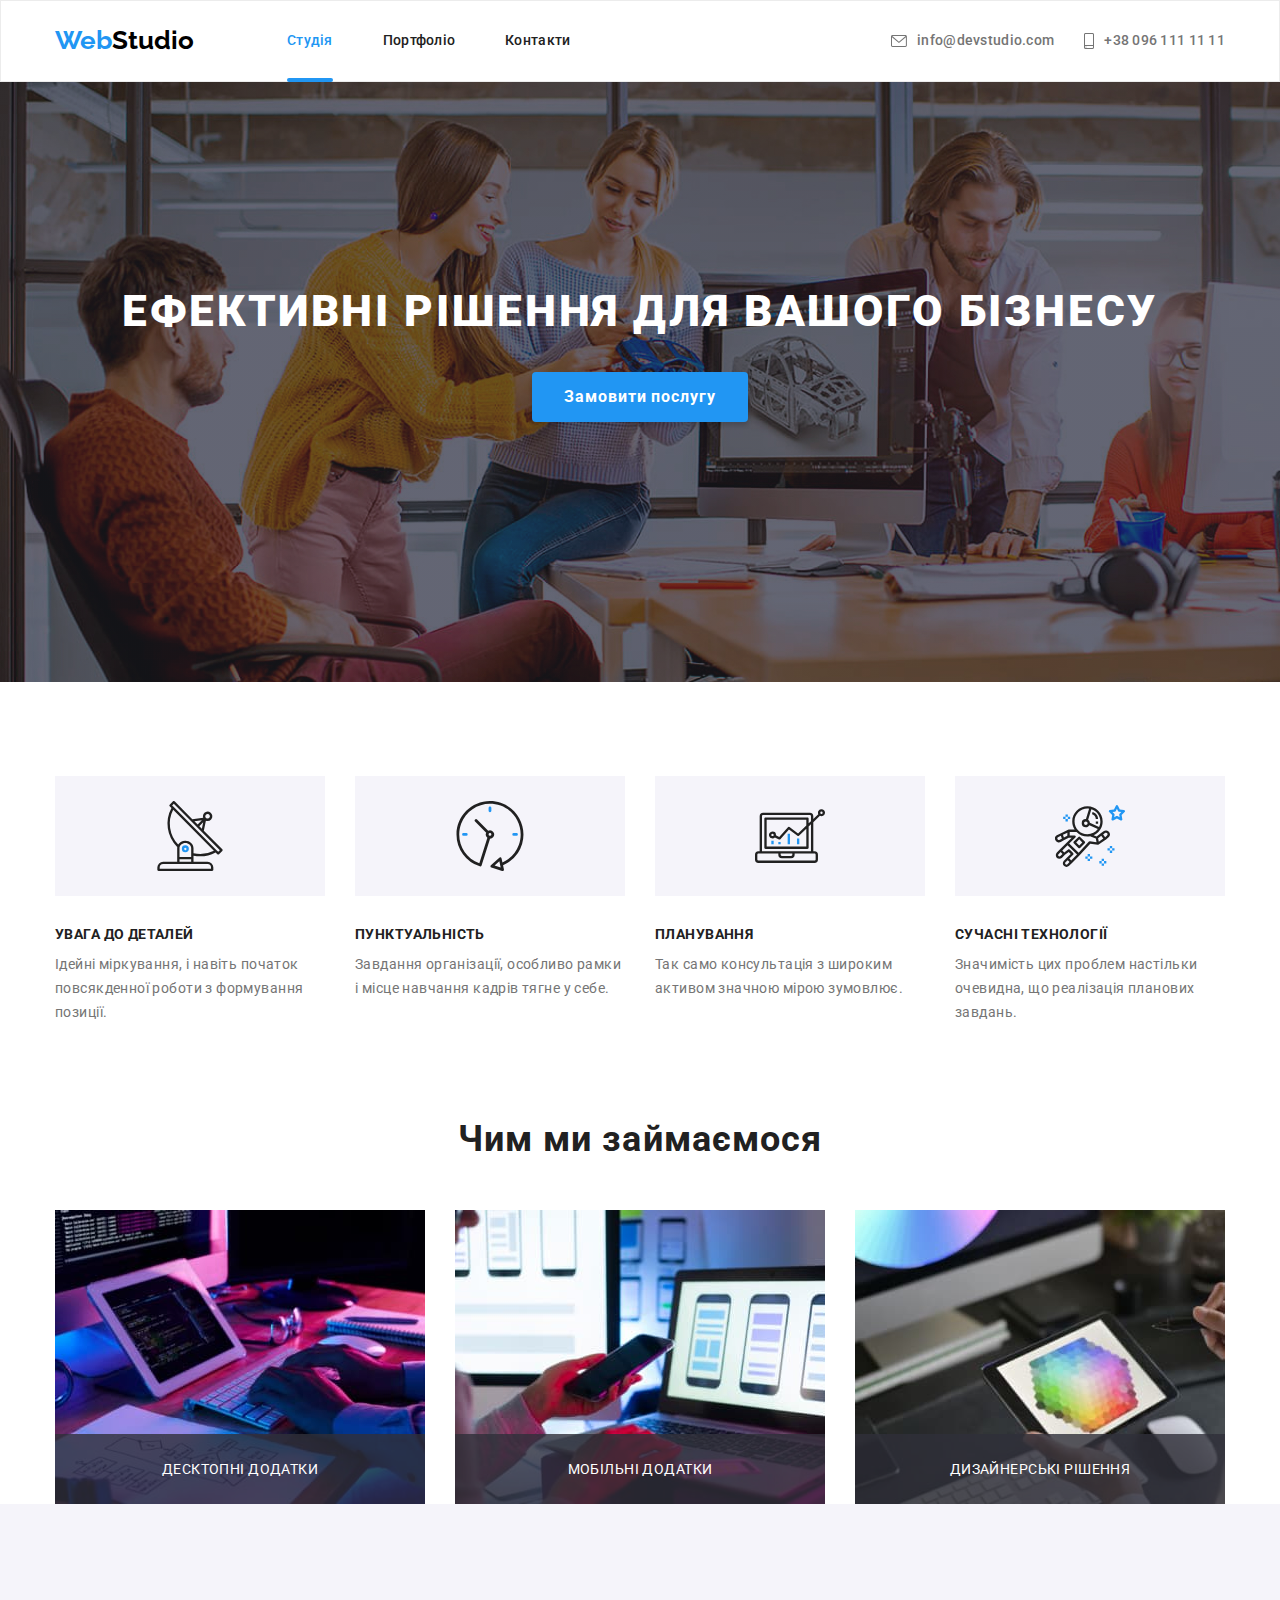
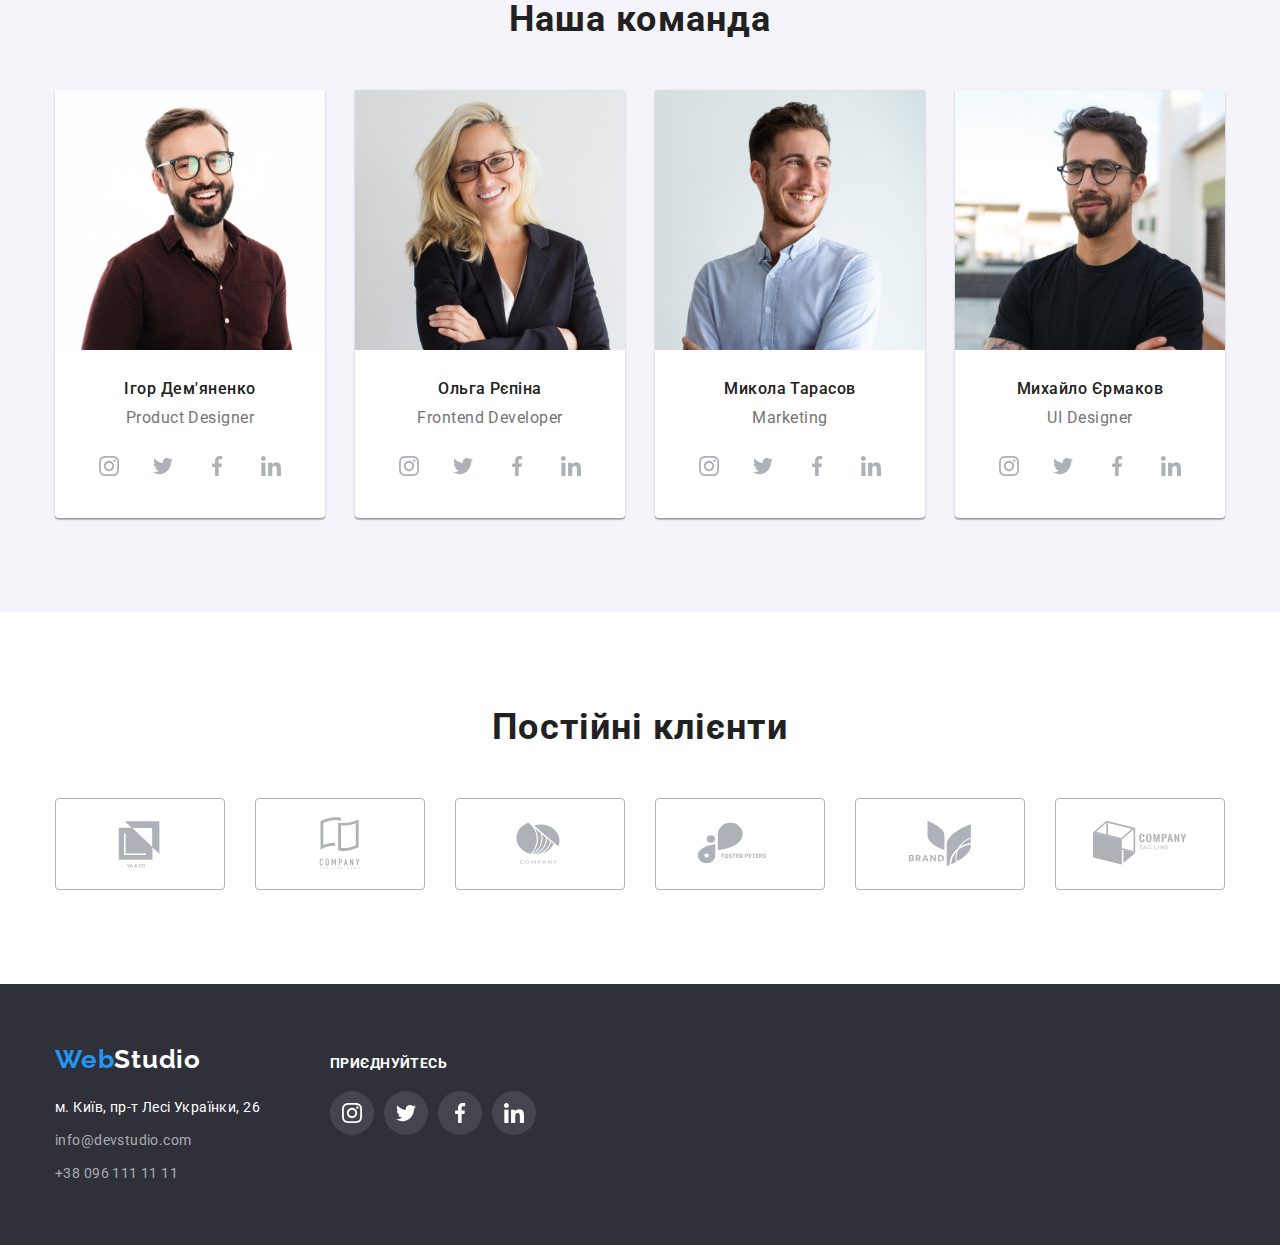
==== index.html @ 4e2f53e7 "Initial commit" ====
<!DOCTYPE html>
<html lang="uk">

<head>
  <meta charset="UTF-8" />
  <meta http-equiv="X-UA-Compatible" content="IE=edge" />
  <meta name="viewport" content="width=device-width, initial-scale=1.0" />
  <meta name="description" content="The best WebStudio" />
  <title class="title">WebStudio</title>
  <!--Font styles-->
  <link rel="preconnect" href="https://fonts.googleapis.com" />
  <link rel="preconnect" href="https://fonts.gstatic.com" crossorigin />
  <link href="https://fonts.googleapis.com/css2?family=Raleway:wght@700&family=Roboto:wght@400;500;700;900&display=swap"
    rel="stylesheet" />
  <!--Modern normalize-->
  <link rel="stylesheet" href="./css/modern-normalize.css" />
  <link
      rel="stylesheet"
      href="https://cdn.jsdelivr.net/npm/modern-normalize@1.1.0/modern-normalize.css"
    />
  <!--Custom styles-->
  <link rel="stylesheet" href="./css/styles.css" />
</head>

<body class="page">
  <header class="page-header">
    <div class="container header-container position">
      <nav class="nav position">
        <!-- nav-link-active  => nav-logo -->
        <a class="logo logo-header link" href="./index.html"><span>Web</span>Studio</a>
        <ul class="list header-list nav-list position">
          <!-- активный линк как в макете -->
          <li class="item nav-item">
            <a class="link header-link nav-link active" href="./index.html">Студія</a>
          </li>
          <li class="item nav-item">
            <a class="link header-link nav-link" href="./portfolio.html">Портфоліо</a>
          </li>
          <li class="item nav-item">
            <a class="link header-link nav-link" href="#">Контакти</a>
          </li>
        </ul>
      </nav>

      <ul class="list header-list auth-list position">
        <li class="item auth-item">

          <a class="link header-link auth-link" href="mailto:info@devstudio.com"><svg class="auth-icon" width="16" height="12">
              <use href="./icons/symbol-defs.svg#icon-envelope"></use>
            </svg>info@devstudio.com</a>
        </li>
        <li class="item">
          <a class="link header-link auth-link" href="tel:+380961111111"><svg class="auth-icon" width="10" height="16">
              <use href="./icons/symbol-defs.svg#icon-smartphone"></use>
            </svg>+38 096 111 11 11</a>
        </li>
      </ul>
    </div>

  </header>

  <!--Main-->
  <main class="page-main">
    <!--Замовлення послуг-->
    <section class="hero-section">
      <div class="container">
        <h1 class="hero-title">Ефективні рішення для вашого бізнесу </br></h1>
        <button class="btn hero-btn" type="button" data-modal-open>Замовити послугу</button>
      </div>
    </section>
    <!--Особливості-->
    <section class="section position section-container">
      <div class="container">
        <h2 class="visually-hidden">Наші особливості</h2>
        <ul class="list feature-list position">
          <li class="item feature-item item-antenna">
            <h3 class="title feature-title">Увага до деталей</h3>
            <p class="feature-text">
              Ідейні міркування, і навіть початок повсякденної роботи з
              формування позиції.
            </p>
          </li>
          <li class="item feature-item item-clock">
            <h3 class="title feature-title">Пунктуальність</h3>
            <p class="feature-text">
              Завдання організації, особливо рамки і місце навчання кадрів тягне
              у себе.
            </p>
          </li>
          <li class="item feature-item item-diagram">
            <h3 class="title feature-title">Планування</h3>
            <p class="feature-text">
              Так само консультація з широким активом значною мірою зумовлює.
            </p>
          </li>
          <li class="item feature-item item-astronaut">
            <h3 class="title feature-title">Сучасні технології</h3>
            <p class="feature-text">
              Значимість цих проблем настільки очевидна, що реалізація планових
              завдань.
            </p>
          </li>
        </ul>
      </div>
    </section>
    <!--Надання послуг-->
    <section class="section work-section">
      <div class="container">
        <h2 class="section-title work-title">Чим ми займаємося</h2>
        <ul class="list work-list position">
          <li class="item work-item">
            <div class="work-thumb">
            <img class="img" src="./imgwork/img-1.jpg" alt="Розробка продукту" width="370" height="294" /><p class="work-text">Десктопні додатки</p></div>
          </li>
          <li class="item work-item">
            <div class="work-thumb">
            <img class="img" src="./imgwork/img-2.jpg" alt="Розробка Інтерфейсу" width="370" height="294" /><p class="work-text">Мобільні додатки</p></div>
          </li>
          <li class="item work-item">
            <div class="work-thumb">
            <img class="img" src="./imgwork/img-3.jpg" alt="Стилизація" width="370" height="294" /><p class="work-text">Дизайнерські рішення</p></div>
          </li>
        </ul>
      </div>
    </section>
    <!--Співробітники-->
    <section class="section team-section section-container">
      <div class="container">
        <h2 class="section-title">Наша команда</h2>
        <ul class="list team-list position">
          <li class="item team-item">
            <img class="img" src="./ourteam/img-1.jpg" alt="Співробітник" width="270" height="260" />
            <div class="team-content">
              <h3 class="team-content-title">Ігор Дем'яненко</h3>
              <p class="team-content-text">Product Designer</p>
              <ul class="list team-content-list position">
                <li class="item team-content-item">
                  <a href=""class="link team-content-link" >
                    <svg class="team-content-icon" width="20" height="20">
                      <use href="./icons/symbol-defs.svg#icon-instagram"></use>
                    </svg>
                  </a>
                </li>
                <li class="item team-content-item">
                  <a href="" class="link team-content-link"><svg class="team-content-icon" width="20" height="20">
                      <use href="./icons/symbol-defs.svg#icon-twitter"></use>
                    </svg></a>
                </li>
                <li class="item team-content-item">
                  <a href="" class="link team-content-link"><svg class="team-content-icon" width="20" height="20">
                      <use href="./icons/symbol-defs.svg#icon-facebook"></use>
                    </svg></a>
                </li>
                <li class="item team-content-item">
                  <a href="" class="link team-content-link"><svg class="team-content-icon" width="20" height="20">
                      <use href="./icons/symbol-defs.svg#icon-linkedin"></use>
                    </svg></a>
                </li>
              </ul>
            </div>
            
          </li>
          <li class="item team-item">
            <img class="img" src="./ourteam/img-2.jpg" alt="Співробітник" width="270" height="260" />
            <div class="team-content">
              <h3 class="team-content-title">Ольга Рєпіна</h3>
              <p class="team-content-text">Frontend Developer</p>
              <ul class="list team-content-list position">
                <li class="item team-content-item">
                  <a href="" class="link team-content-link"><svg class="team-content-icon" width="20" height="20">
                      <use href="./icons/symbol-defs.svg#icon-instagram"></use>
                    </svg></a>
                </li>
                <li class="item team-content-item">
                  <a href="" class="link team-content-link"><svg class="team-content-icon" width="20" height="20">
                      <use href="./icons/symbol-defs.svg#icon-twitter"></use>
                    </svg></a>
                </li>
                <li class="item team-content-item">
                  <a href="" class="link team-content-link"><svg class="team-content-icon" width="20" height="20">
                      <use href="./icons/symbol-defs.svg#icon-facebook"></use>
                    </svg></a>
                </li>
                <li class="item team-content-item">
                  <a href="" class="link team-content-link"><svg class="team-content-icon" width="20" height="20">
                      <use href="./icons/symbol-defs.svg#icon-linkedin"></use>
                    </svg></a>
                </li>
              </ul>
            </div>
          </li>
          <li class="item team-item">
            <img class="img" src="./ourteam/img-3.jpg" alt="Співробітник" width="270" height="260" />
            <div class="team-content">
              <h3 class="team-content-title">Микола Тарасов</h3>
              <p class="team-content-text">Marketing</p>
              <ul class="list team-content-list position">
                <li class="item team-content-item">
                  <a href="" class="link team-content-link"><svg class="team-content-icon" width="20" height="20">
                      <use href="./icons/symbol-defs.svg#icon-instagram"></use>
                    </svg></a>
                </li>
                <li class="item team-content-item">
                  <a href="" class="link team-content-link"><svg class="team-content-icon" width="20" height="20">
                      <use href="./icons/symbol-defs.svg#icon-twitter"></use>
                    </svg></a>
                </li>
                <li class="item team-content-item">
                  <a href="" class="link team-content-link"><svg class="team-content-icon" width="20" height="20">
                      <use href="./icons/symbol-defs.svg#icon-facebook"></use>
                    </svg></a>
                </li>
                <li class="item team-content-item">
                  <a href="" class="link team-content-link"><svg class="team-content-icon" width="20" height="20">
                      <use href="./icons/symbol-defs.svg#icon-linkedin"></use>
                    </svg></a>
                </li>
              </ul>
            </div>
          </li>
          <li class="item team-item">
            <img class="img" src="./ourteam/img-4.jpg" alt="Співробітник" width="270" height="260" />
            <div class="team-content">
              <h3 class="team-content-title">Михайло Єрмаков</h3>
              <p class="team-content-text">UI Designer</p>
              <ul class="list team-content-list position">
                <li class="item team-content-item">
                  <a href="" class="link team-content-link"><svg class="team-content-icon" width="20" height="20">
                      <use href="./icons/symbol-defs.svg#icon-instagram"></use>
                    </svg></a>
                </li>
                <li class="item team-content-item">
                  <a href="" class="link team-content-link"><svg class="team-content-icon" width="20" height="20">
                      <use href="./icons/symbol-defs.svg#icon-twitter"></use>
                    </svg></a>
                </li>
                <li class="item team-content-item">
                  <a href="" class="link team-content-link"><svg class="team-content-icon" width="20" height="20">
                      <use href="./icons/symbol-defs.svg#icon-facebook"></use>
                    </svg></a>
                </li>
                <li class="item team-content-item">
                  <a href="" class="link team-content-link"><svg class="team-content-icon" width="20" height="20">
                      <use href="./icons/symbol-defs.svg#icon-linkedin"></use>
                    </svg></a>
                </li>
              </ul>
            </div>
          </li>
        </ul>
      </div>
    </section>

    <!--Постійні клієнти-->
    <section class="section customers-section section-container">
      <div class="container">
        <h2 class="section-title customers-title">Постійні клієнти</h2>
        <ul class="list customer-list position">
          <li class="item customer-item">
            <a class="link customer-link" href="">
              <svg class="customer-icon" width="106" height="60">
                <use href="./icons/symbol-defs.svg#icon-Logo1"></use>
              </svg></a>
          </li>
          <li class="item customer-item">
            <a class="link customer-link" href=""><svg class="customer-icon" width="106" height="60">
                <use href="./icons/symbol-defs.svg#icon-Logo2"></use>
              </svg></a>
          </li>
          <li class="item customer-item">
            <a class="link customer-link" href=""><svg class="customer-icon" width="106" height="60">
                <use href="./icons/symbol-defs.svg#icon-Logo3"></use>
              </svg></a>
          </li>
          <li class="item customer-item">
            <a class="link customer-link" href=""><svg class="customer-icon" width="106" height="60">
                <use href="./icons/symbol-defs.svg#icon-Logo4"></use>
              </svg></a>
          </li>
          <li class="item customer-item">
            <a class="link customer-link" href=""><svg class="customer-icon" width="106" height="60">
                <use href="./icons/symbol-defs.svg#icon-Logo5"></use>
              </svg></a>
          </li>
          <li class="item customer-item">
            <a class="link customer-link" href=""><svg class="customer-icon" width="106" height="60">
                <use href="./icons/symbol-defs.svg#icon-Logo6"></use>
              </svg></a>
          </li>
        </ul>
      </div>
    </section>
  </main>

    <!--Контактні данні-->

    <footer class="footer">
      <div class="container footer-container position">
        <div class="address-container">
          <a class="link logo-footer" href="./index.html"><span>Web</span>Studio</a>

          <address class="address">
            <ul class="list address-list">
              <li class="item address-item">
                <a class="link address-link geolocation-link" href="https://goo.gl/maps/GNWSCM9yFP9jynwZ7" target="_blank"
                  rel="noopener noreferrel">м. Київ, пр-т Лесі Українки, 26</a>
              </li>
              <li class="item address-item">
                <a class="link address-link" href="mailto:info@devstudio.com">info@devstudio.com</a>
              </li>
              <li class="item address-item">
                <a class="link address-link" href="tel:+380961111111">+38 096 111 11 11</a>
              </li>
            </ul>
          </address>
        </div>
        <div class="join-container">
          <h2 class="join-title" >приєднуйтесь</h2>
          <ul class="list footer-join-list position">
            <li class="item footer-join-item">
              <a class="link footer-join-link" href=""><svg class="footer-icon" width="20" height="20">
                  <use href="./icons/symbol-defs.svg#icon-instagram"></use>
                </svg></a>
            </li>
            <li class="item footer-join-item">
              <a class="link footer-join-link" href=""><svg class="footer-icon" width="20" height="20">
                  <use href="./icons/symbol-defs.svg#icon-twitter"></use>
                </svg></a>
            </li>
            <li class="item footer-join-item">
              <a class="link footer-join-link" href=""><svg class="footer-icon" width="20" height="20">
                  <use href="./icons/symbol-defs.svg#icon-facebook"></use>
                </svg></a>
            </li>
            <li class="item footer-join-item">
              <a class="link footer-join-link" href=""><svg class="footer-icon" width="20" height="20">
                  <use href="./icons/symbol-defs.svg#icon-linkedin"></use>
                </svg></a>
            </li>
          </ul>
        </div>

      </div>
      </footer>
  
      <div class="backdrop is-hidden" data-modal>
        <div class="modal">
          <button class="btn modal-btn" type="button" data-modal-close>
            <svg class="modal-btn-icon" width="11" height="11">
              <use href="./icons/symbol-defs.svg#Vector"></use>
            </svg>
          </button>
        </div>
      </div>
  
      <script src="./js/modal.js"></script>

</body>

</html>
---- css/styles.css ----
*,
*::before,
*::after {
  box-sizing: border-box;
}

/**
  |============================
  | bacground
  |============================
*/

:root {
  --primary-bgc: #ffffff;
  --hero-bgc: #c4c4c4;
  --secondary-bgc: #f5f4fa;
  --footer-bgc: #2f303a;
  --portfolio-bgc-thumb: rgba(33, 150, 243, 0.9);
  --bgc-work-card: rgba(47, 48, 58, 0.8);

  /**
    |============================
    | text-cl
    |============================
  */
  --primary-text-cl: #212121;
  --secondary-text-cl: #757575;

  /**
    |============================
    | accent-cl
    |============================
  */
  --accent-text-cl: #ffffff;
  --accent-text-cl-60: rgba(255, 255, 255, 0.6);
  --accent-black: #000000;
  --accent-blue: #2196f3;

  --icon-social: #afb1b8;
  --icon-customer: #afb1b8;
  --icon-bgc: rgba(255, 255, 255, 0.1);

  --bgc-btn: #188ce8;

  /**
    |============================
    | Animation
    |============================
  */
  --animation-time: 250ms;
  --animation-cubic: cubic-bezier(0.4, 0, 0.2, 1);
}

/**
  |============================
  | Загальні
  |============================
*/

body {
  font-family: Roboto, sans-serif;
  color: var(--primary-text-cl);
  background-color: var(--primary-bgc);
}

h1,
h2,
h3,
h4,
h5,
h6,
ul,
a,
p {
  padding: 0;
  margin: 0;
}

.link {
  text-decoration: none;
}

.list {
  list-style: none;
}

.img {
  display: block;
  width: 100%;
  height: auto;
}

.btn {
  cursor: pointer;
  border: none;
  margin: 0;
}

.section-title {
  font-size: 36px;
  line-height: 42px;
  text-align: center;
  letter-spacing: 0.03em;

  margin-bottom: 50px;
}

/**
  |============================
  | Container
  |============================
*/
.container {
  width: 1200px;
  padding-left: 15px;
  padding-right: 15px;
  margin-right: auto;
  margin-left: auto;
}

.position {
  display: flex;
}

.section-container {
  padding: 94px 0;
}

/**
  |============================
  | visually-hidden
  |============================
*/
.visually-hidden {
  position: absolute;
  white-space: nowrap;
  width: 1px;
  height: 1px;
  overflow: hidden;
  border: 0;
  clip: rect(0 0 0 0);
  clip-path: inset(50%);
  margin: -1px;
}

/**
  |============================
  | header
  |============================
*/
.page-header {
  border: 1px solid #ECECEC;
}

.logo {
  color: var(--accent-black);
  font-family: 'Raleway', sans-serif;
  font-weight: 700;
  font-size: 26px;
  line-height: 1.19;
  letter-spacing: 0, 03;

  padding: 24px 0;
  margin-right: 93px;
}

.logo span {
  color: var(--accent-blue);
}

.nav-list {
  gap: 50px;
}

.auth-list {
  margin-left: auto;
  gap: 30px;
}

.header-link.active{
  color: var(--accent-blue);
}

.header-link {
  position: relative;

  transition: color var(--animation-time) var(--animation-cubic);

  display: flex;
  align-items: center;
  padding: 32px 0;

  color: var(--primary-text-cl);
  font-weight: 500;
  font-size: 14px;
  line-height: 1.14;
  letter-spacing: 0.02em;
}

.header-link.active::after {
  content: '';

  position: absolute;
  bottom: -1px;
  left: 0;

  width: 100%;
  height: 4px;
  border-radius: 2px;

  background-color: var(--accent-blue);
}

.auth-link {
  color: var(--secondary-text-cl);
}

.auth-icon {
  margin-right: 10px;
  fill: currentColor;
}

.header-link:hover,
.header-link:focus {
  color: var(--accent-blue);
}

/**
  |============================
  | main, hero
  |============================
*/
.hero-section {
  background-color: var(--hero-bgc);
  background-image: linear-gradient(to right, rgba(47, 48, 58, 0.4), rgba(47, 48, 58, 0.4)),
    url(../BCG/team.jpg);

  text-align: center;
  max-width: 1600px;
  height: 600px;
  padding: 200px 0;
  margin-right: auto;
  margin-left: auto;
}

.hero-title {
  color: var(--accent-text-cl);
  font-weight: 900;
  font-size: 44px;
  line-height: 1.36;
  letter-spacing: 0.06em;
  text-transform: uppercase;

  margin-bottom: 30px;
}

.hero-btn {
  transition: background-color var(--animation-time) var(--animation-cubic);

  color: var(--accent-text-cl);
  background-color: var(--accent-blue);
  font-weight: 700;
  font-size: 16px;
  line-height: 30px;
  letter-spacing: 0.06em;

  padding: 10px 32px;
  box-shadow: 0px 4px 4px rgba(0, 0, 0, 0.15);
  border-radius: 4px;
}

.hero-btn:hover,
.hero-btn:focus {
  background-color: var(--bgc-btn);
  /* background-color: red; */
}

/* feature */
.feature-list {
  gap: 30px;
}

.feature-item {
  width: 270px;
}

.feature-item::before {
  display: block;
  height: 120px;
  content: '';
  background-color: var(--secondary-bgc);
  background-repeat: no-repeat;
  background-position: center;
  margin-bottom: 30px;
}

.feature-item:nth-child(1)::before {
  background-image: url(../svg-feature/antenna.svg);
}

.feature-item:nth-child(2)::before {
  background-image: url(../svg-feature/clock.svg);
}

.feature-item:nth-child(3)::before {
  background-image: url(../svg-feature/diagram.svg);
}

.feature-item:nth-child(4)::before {
  background-image: url(../svg-feature/astronaut.svg);
}

.feature-title {
  font-size: 14px;
  line-height: 16px;
  letter-spacing: 0.03em;
  text-transform: uppercase;

  margin-bottom: 10px;
}

.feature-text {
  color: var(--secondary-text-cl);
  font-size: 14px;
  line-height: 24px;
  letter-spacing: 0.03em;
}

/* work */
.work-list {
  gap: 30px;
}

.work-thumb {
  position: relative;
}

.work-text {
  position: absolute;
  bottom: 0;
  left: 0;

  /* display: flex;
  justify-content: center; */
  display: block;
  width: 100%;
  padding: 27px 0;

  background-color: var(--bgc-work-card);
  color: var(--accent-text-cl);
  font-size: 14px;
  line-height: 16px;
  letter-spacing: 0.03em;
  text-align: center;
  text-transform: uppercase;
}

/* team */
.team-section {
  background-color: var(--secondary-bgc);
}

.team-list {
  gap: 30px;
}

.team-item {
  background-color: var(--primary-bgc);

  min-width: 270px;
  box-shadow: 0px 1px 3px rgba(0, 0, 0, 0.12), 0px 1px 1px rgba(0, 0, 0, 0.14),
    0px 2px 1px rgba(0, 0, 0, 0.2);
  border-radius: 0px 0px 4px 4px;
}

.team-content {
  padding: 30px 32px;
  text-align: center;
  font-size: 16px;
  line-height: 1.18;
  letter-spacing: 0.03em;
}

.team-content-title {
  font-weight: 500;
  font-size: inherit;

  margin-bottom: 10px;
}

.team-content-text {
  color: var(--secondary-text-cl);

  margin-bottom: 16px;
}

.team-content-list {
  justify-content: space-between;
}

.team-content-item {
  width: 44px;
  height: 44px;
  border-radius: 50%;
}

.team-content-link {
  transition: color var(--animation-time) var(--animation-cubic),
    background-color var(--animation-time) var(--animation-cubic);

  color: var(--icon-social);
  display: flex;
  justify-content: center;
  align-items: center;
  width: 100%;
  height: 100%;
  border-radius: inherit;
}

.team-content-icon {
  fill: currentColor;
}

.team-content-link:hover,
.team-content-link:focus {
  color: var(--accent-text-cl);
  background-color: var(--accent-blue);
}

/* customer */
.customer-list {
  gap: 30px;
}

.customer-item {
  width: 170px;
  height: 92px;
}

.customer-link {
  transition: color var(--animation-time) var(--animation-cubic),
  border-color: var(--animation-time) var(--animation-cubic);
  

  color: var(--icon-customer);
  display: flex;
  justify-content: center;
  align-items: center;
  height: 100%;
  border: 1px solid var(--icon-customer);
  border-radius: 4px;
}

.customer-icon {
  fill: currentColor;
}

.customer-link:hover,
.customer-link:focus {
  color: var(--accent-blue);
  border-color: var(--accent-blue);
}

/* footer */
.footer {
  background-color: var(--footer-bgc);
  padding: 60px 0;
}

.footer-container {
  align-items: baseline;
  gap: 70px;
}

.logo-footer {
  color: var(--accent-text-cl);
  font-family: 'Raleway', sans-serif;
  font-weight: 700;
  font-size: 26px;
  line-height: 1.19;
  letter-spacing: 0.03em;

  display: inline-block;
  margin-bottom: 20px;
}

.logo-footer span {
  color: var(--accent-blue);
}

/* address */
.address-list {
  display: flex;
  flex-direction: column;
  gap: 9px;
}

.address-link {
  transition: color var(--animation-time) var(--animation-cubic);

  color: var(--accent-text-cl-60);
  font-style: normal;
  font-size: 14px;
  line-height: 24px;
  letter-spacing: 0.03em;
}

.geolocation-link {
  color: var(--accent-text-cl);
}

.address-link:hover,
.address-link:focus {
  color: var(--accent-blue);
}

/* join */
.join-title {
  color: var(--accent-text-cl);
  font-size: 14px;
  line-height: 16px;
  letter-spacing: 0.03em;
  text-transform: uppercase;

  margin-bottom: 20px;
}

.footer-join-list {
  gap: 10px;
}

.footer-join-item {
  width: 44px;
  height: 44px;
  border-radius: 50%;
}

.footer-join-link {
  transition: background-color var(--animation-time) var(--animation-cubic);

  color: var(--accent-text-cl);
  background-color: var(--icon-bgc);

  display: flex;
  justify-content: center;
  align-items: center;
  height: 100%;
  border-radius: inherit;
}

.footer-icon {
  fill: currentColor;
}

.footer-join-link:hover,
.footer-join-link:focus {
  background-color: var(--accent-blue);
}

/* portfolio */
/* btn */
.portfolio-btn-list {
  justify-content: center;
  gap: 8px;
  margin-bottom: 50px;
}

.portfolio-btn {
  transition: color var(--animation-time) var(--animation-cubic), background-color var(--animation-time) var(--animation-cubic);

  padding: 6px 22px;
  border-radius: 4px;

  color: currentColor;
  background-color: var(--secondary-bgc);
  font-weight: 500;
  font-size: 16px;
  line-height: 26px;
  letter-spacing: 0.03em;
}

.portfolio-btn:hover,
.portfolio-btn:focus {
  color: var(--accent-text-cl);
  background-color: var(--accent-blue);
  box-shadow: 0px 1px 3px rgba(0, 0, 0, 0.12), 0px 1px 1px rgba(0, 0, 0, 0.14),
    0px 2px 1px rgba(0, 0, 0, 0.2);
}

/* card */
.portfolio-list {
  flex-wrap: wrap;
  gap: 30px;
}

.portfolio-item {
  width: 370px;
  height: 404px;

  position: relative;
  
}

.portfolio-link {
  transition: box-shadow var(--animation-time) var(--animation-cubic);
  display: block;
  height: 100%;
  border: 1px solid #eeeeee;
}

.portfolio-link:hover,
.portfolio-link:focus {
  box-shadow: 0px 1px 1px rgba(0, 0, 0, 0.12), 0px 4px 4px rgba(0, 0, 0, 0.06),
    1px 4px 6px rgba(0, 0, 0, 0.16);
}

.portfolio-thumb {
  position: relative;
  overflow: hidden;
}

.portfolio-thumb-text {
  position: absolute;
 
  left: 0;

  transition: transform var(--animation-time) var(--animation-cubic);

  display: block;
  width: 100%;
  height: 100%;
  padding: 63px 24px;

  background-color: var(--portfolio-bgc-thumb);
  color: var(--accent-text-cl);
  font-size: 18px;
  line-height: 1.55;
  letter-spacing: 0.03em;
  transform: translateY(0);
}

.portfolio-link:hover .portfolio-thumb-text {
  transform: translateY(-101%);

}

.portfolio-content {
  padding: 20px 24px;
}

.portfolio-content-title {
  color: var(--primary-text-cl);
  font-size: 18px;
  line-height: 36px;
  letter-spacing: 0.06em;

  margin-bottom: 4px;
}

.portfolio-content-text {
  color: var(--secondary-text-cl);
  font-size: 16px;
  line-height: 30px;
  letter-spacing: 0.03em;
}


/* modal */
.backdrop {
  transition: opacity 249ms cubic-bezier(0.4, 0, 0.2, 1), visibility 249ms cubic-bezier(0.4, 0, 0.2, 1);
  position: fixed;
  top: 0;
  left: 0;
  width: 100%;
  height: 100%;

  /* display: flex;
  justify-content: center;
  align-items: center; */

  background-color: rgba(0, 0, 0, 0.06);
}

.backdrop.is-hidden {
  opacity: 0;
  pointer-events: none;
  visibility: hidden;
}

.modal {
  position: absolute;
  top: 50%;
  left: 50%;
  transform: translate(-50%, -50%); 

  min-width: 528px;
  min-height: 581px;

  background-color: var(--primary-bgc);
}

.modal-btn {
  display: flex;
  justify-content: center;
  align-items: center;
  position: absolute;

  width: 30px;
  height: 30px;
  border-radius: 50%;
  border: 1px solid rgba(0, 0, 0, 0.2);
  margin-top: 8px;
  margin-left: calc(100% - 38px);

  background-color: inherit;

}
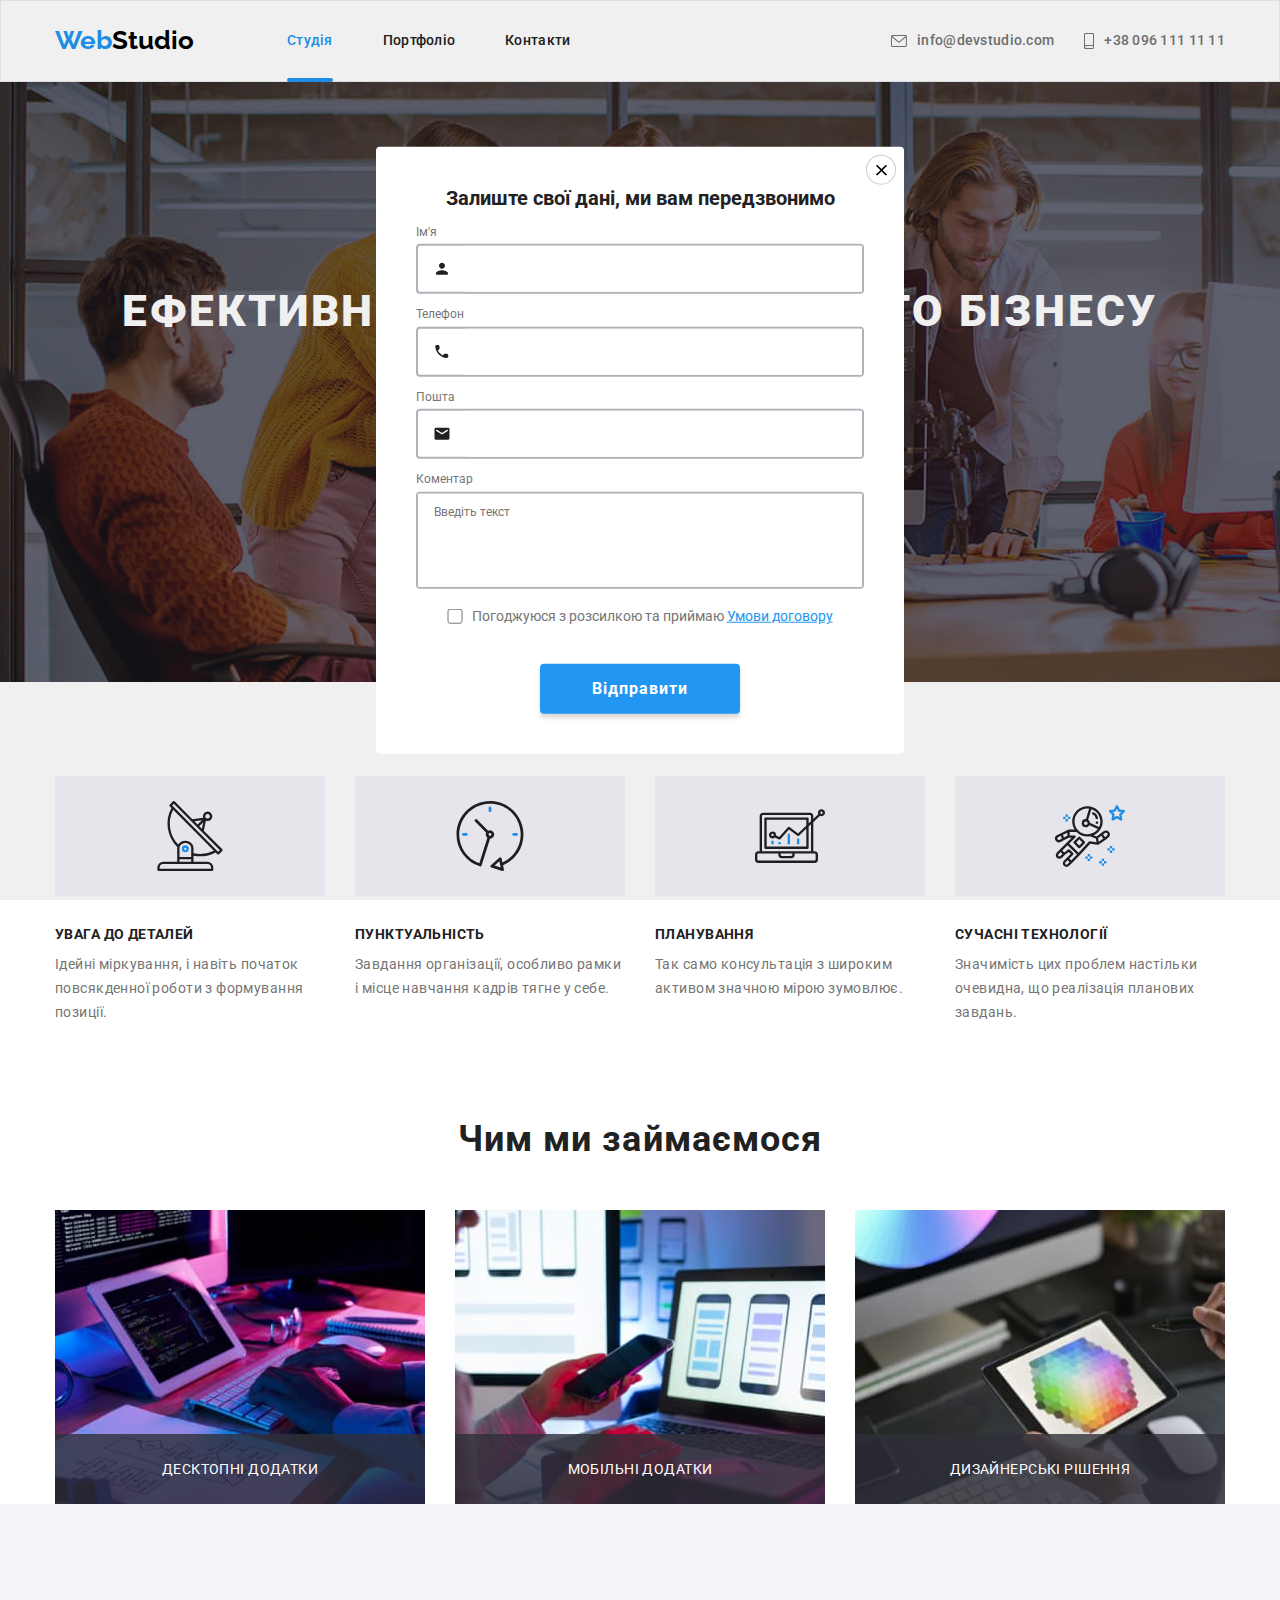
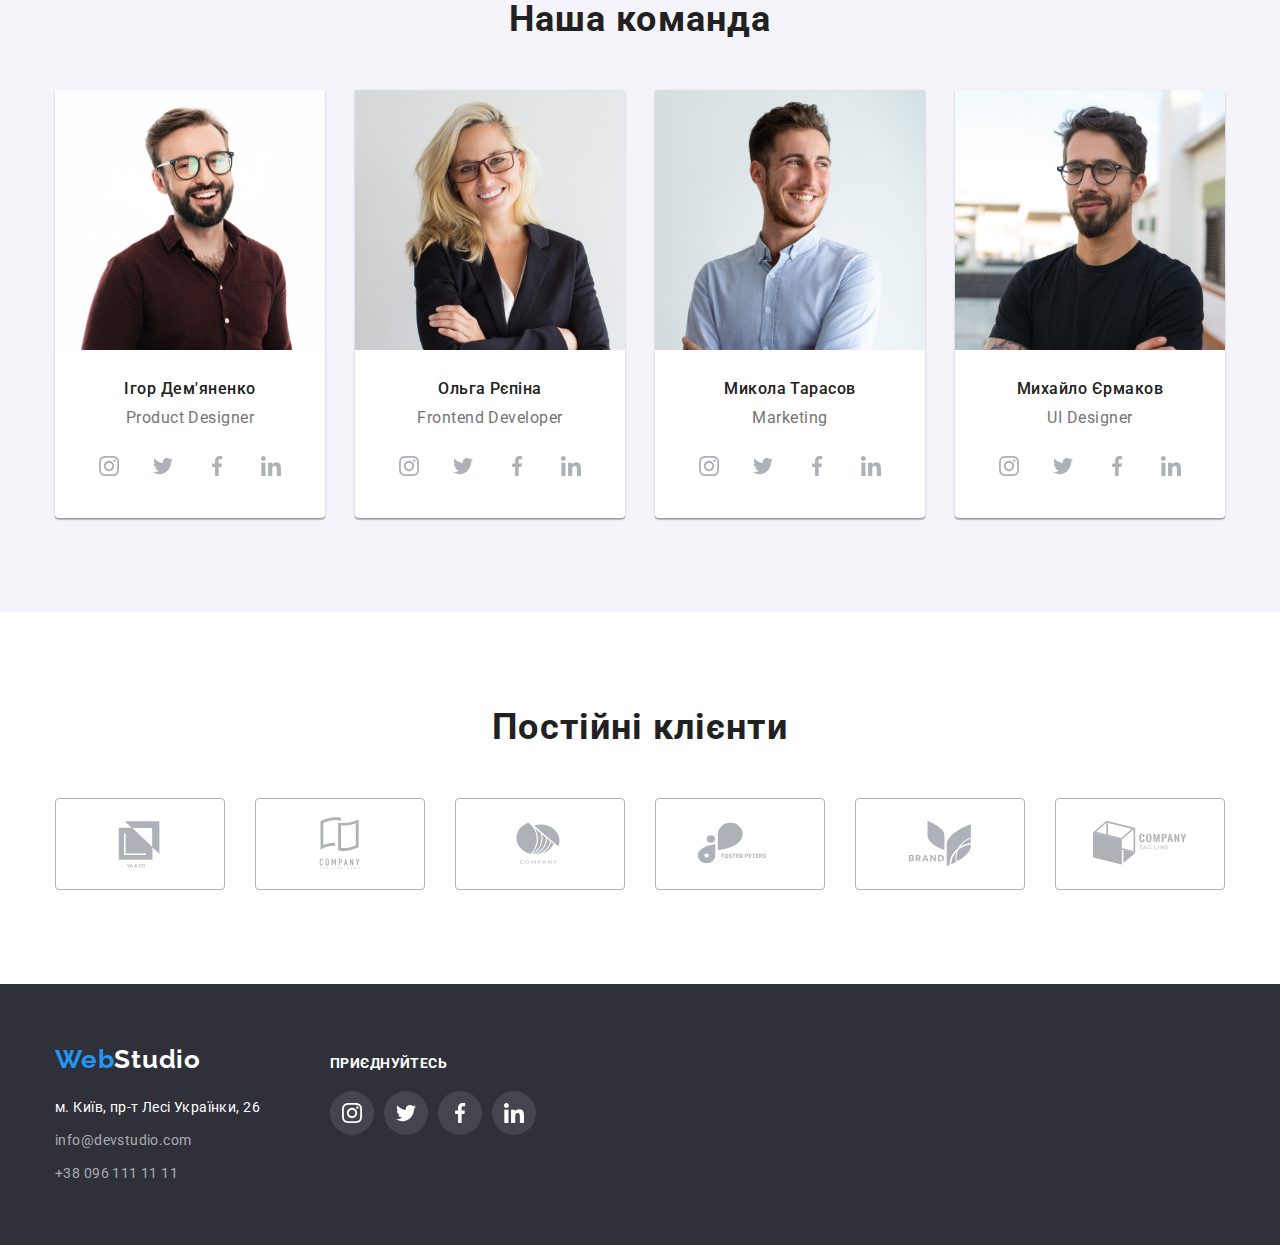
==== commit 3ecccabf: "home-work-06" ====
--- a/index.html
+++ b/index.html
@@ -343,13 +343,72 @@
       </div>
       </footer>
   
-      <div class="backdrop is-hidden" data-modal>
+
+
+
+
+
+
+
+
+      <div class="backdrop " data-modal>
         <div class="modal">
           <button class="btn modal-btn" type="button" data-modal-close>
             <svg class="modal-btn-icon" width="11" height="11">
               <use href="./icons/symbol-defs.svg#Vector"></use>
             </svg>
           </button>
+          <form class="register-form" name="register-form">
+            <strong class="register-form-title">Залиште свої дані, ми вам передзвонимо</strong>
+            <div class="register-form-group reset-inputs" role="group">
+
+              <div class="form-group-item">
+                <label>Ім'я</label>
+                <div class="form-group-item-input">
+                  <svg width="18" height="18">
+                    <use href="./icons/symbol-defs.svg#icon-persone"></use>
+                  </svg>
+                  <input id="name" type="text" name="name">
+                </div>
+              </div>
+              
+              <div class="form-group-item">
+                <label>Телефон</label>
+                <div class="form-group-item-input">
+                  <svg width="18" height="18">
+                    <use href="./icons/symbol-defs.svg#icon-tel"></use>
+                  </svg>
+                  <input id="phone" type="tel" name="phone">
+                </div>
+              </div>
+
+              <div class="form-group-item">
+                <label for="mail">Пошта</label>
+                <div class="form-group-item-input">
+                  <svg width="18" height="18">
+                    <use href="./icons/symbol-defs.svg#icon-mail"></use>
+                  </svg>
+                  <input id="mail" type="email" name="email">
+                </div>
+              </div>
+              
+              <div class="form-group-item">
+                <label>Коментар</label>
+                <div class="form-group-item-input">
+                  <textarea name="comment"  rows="5" placeholder="Введіть текст"></textarea>
+                </div>
+              </div>
+            
+              <label class="form-group-item agree">
+                <input type="checkbox" name="agree">
+                <span>Погоджуюся з розсилкою та приймаю <a href="">Умови договору</a></span>
+              </label>
+
+            </div>
+            
+            <button class="form-submit-btn" type="submit">Відправити</button>
+
+          </form>
         </div>
       </div>
   
--- a/css/styles.css
+++ b/css/styles.css
@@ -438,7 +438,8 @@
 }
 
 .customer-link {
-  transition: color var(--animation-time) var(--animation-cubic),
+  transition: color var(--animation-time) var(--animation-cubic);
+  /*Была запятая*/
   border-color: var(--animation-time) var(--animation-cubic);
   
 
@@ -639,7 +640,8 @@
   transform: translateY(0);
 }
 
-.portfolio-link:hover .portfolio-thumb-text {
+.portfolio-link:hover .portfolio-thumb-text ,
+.portfolio-link:focus .portfolio-thumb-text {
   transform: translateY(-101%);
 
 }
@@ -688,14 +690,14 @@
 }
 
 .modal {
+  border-radius: 4px;
   position: absolute;
   top: 50%;
   left: 50%;
   transform: translate(-50%, -50%); 
-
+  padding: 40px;
   min-width: 528px;
   min-height: 581px;
-
   background-color: var(--primary-bgc);
 }
 
@@ -704,20 +706,122 @@
   justify-content: center;
   align-items: center;
   position: absolute;
-
+  top:8px;
+  right:8px;
   width: 30px;
   height: 30px;
   border-radius: 50%;
   border: 1px solid rgba(0, 0, 0, 0.2);
-  margin-top: 8px;
+  background-color: inherit; 
+  /* margin-top: 8px;
   margin-left: calc(100% - 38px);
-
-  background-color: inherit;
-
-}
-
-
-
-
-
-
+*/
+  
+}
+
+.register-form{
+  text-align: center;
+}
+
+.register-form-group{
+  margin-top:12px;
+}
+
+.register-form-title{
+  font-size: 20px;
+  color: var(--primary-text-cl);
+}
+
+.form-group-item{
+  text-align: left;
+  margin-bottom: 10px;
+}
+
+.form-group-item > label{
+  font-size: 12px;
+  color: var(--secondary-text-cl);
+}
+
+.form-group-item-input{
+  margin-top: 4px;
+  border-radius: 4px;
+  border: 2px solid var(--icon-customer);
+  display: flex;
+}
+
+.form-group-item-input > svg {
+  fill: var(--primary-text-cl);
+ margin: 14px 15px;
+}
+
+.form-group-item-input > input, textarea {
+  flex-grow: 1;
+  font-size: 12px;
+  cursor: pointer;
+}
+
+.form-group-item-input:has(  input:focus,  textarea:focus ) {
+  border-color: var(--accent-blue);
+}
+
+.form-group-item-input:has( input:focus) > svg{
+  fill: var(--accent-blue);
+}
+
+.form-group-item{
+  display: block;
+  align-items: center;
+}
+
+textarea{
+  resize: none;
+  padding: 12px 16px ;
+}
+
+.reset-inputs input, textarea{
+  border:none;
+  outline: none !important;
+}
+
+.agree{
+  display: flex;
+  align-items: center;
+  justify-content: center;
+  margin-top: 20px;
+  text-align: center;
+  font-size: 14px;
+  color:var(--secondary-text-cl);
+  line-height: 1;
+}
+
+.agree a{
+  color: var(--accent-blue);
+}
+
+.form-group-item > input[type="checkbox"]{
+  /* appearance: inherit; */
+  width: 16px;
+  height: 15px;
+  margin-right: 8.3px;
+  outline-color: var(--primary-text-cl);
+}
+
+.form-submit-btn{
+  margin-top: 30px;
+  box-shadow: 0px 4px 4px rgba(0, 0, 0, 0.15);
+  border-radius: 4px;
+  font-size: 16px;
+  font-weight: 700;
+  background-color: var(--accent-blue);
+  color: var(--accent-text-cl);
+  border: none;
+  padding: 10px 52px;
+  letter-spacing: 0.06em;
+  line-height: 30px;
+  cursor: pointer;
+}
+
+.form-submit-btn:hover{
+  background-color: #2196F3;
+}
+
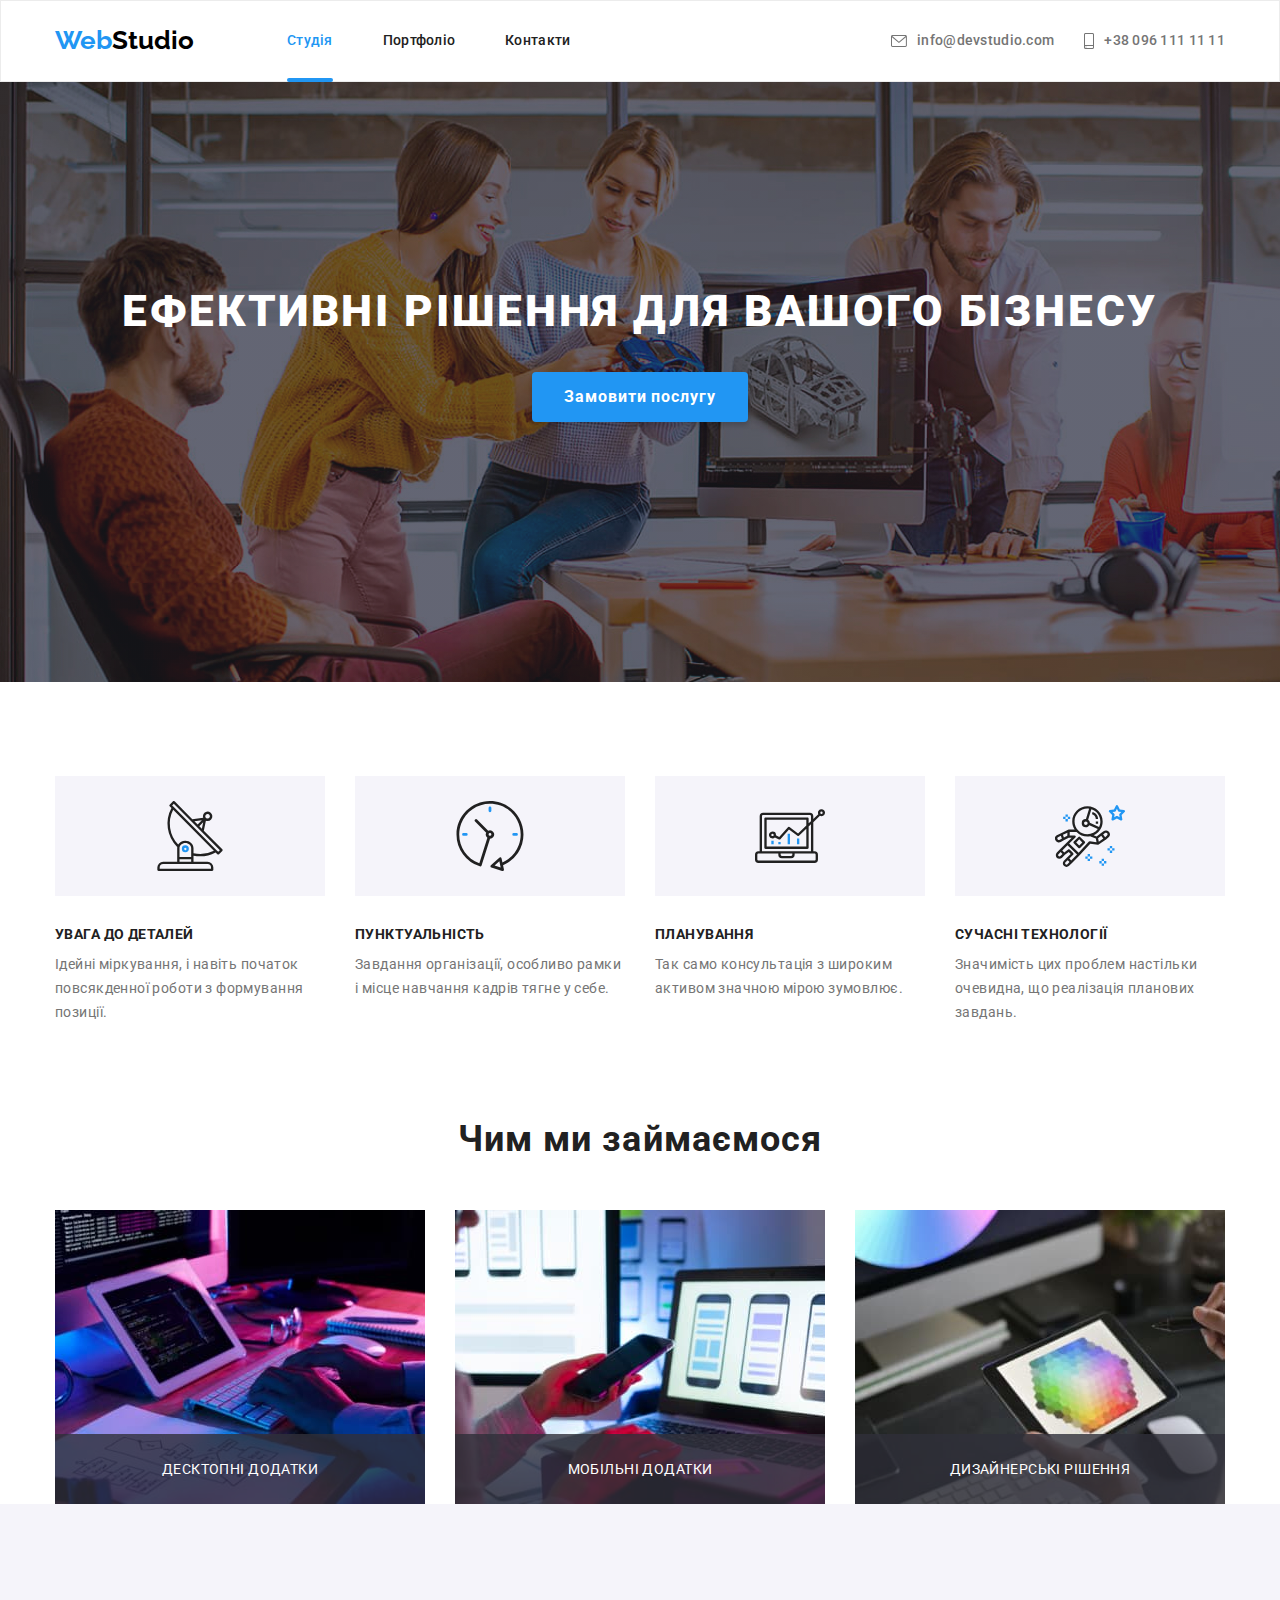
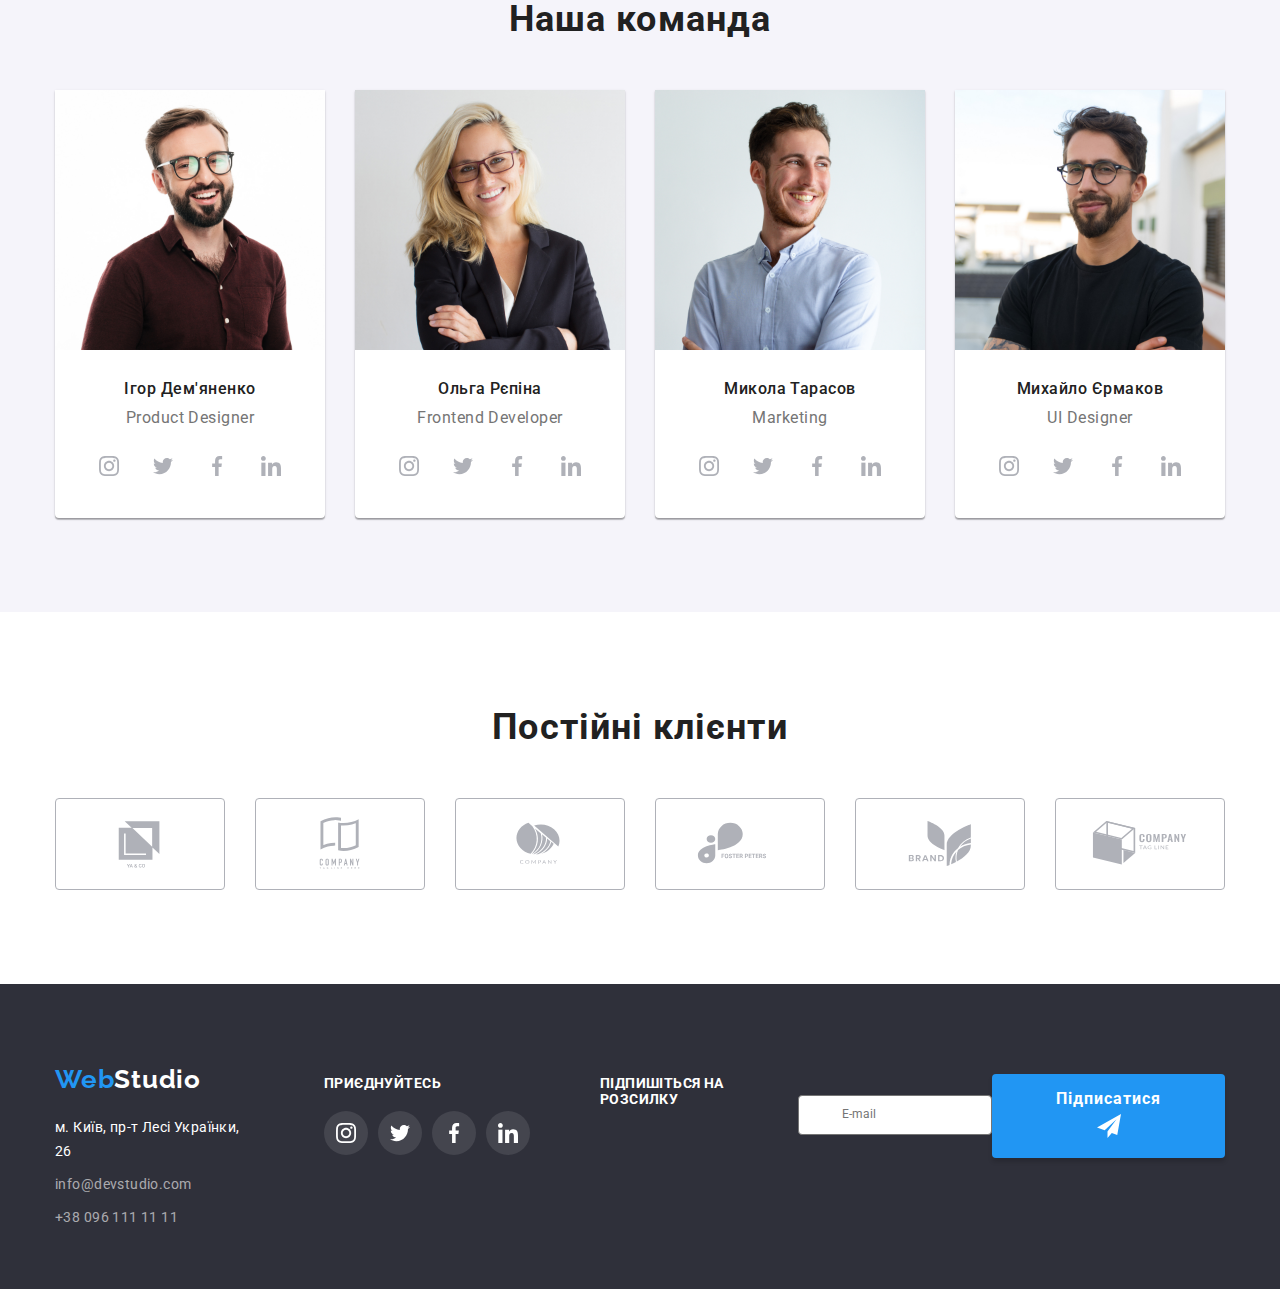
==== commit 854960a3: "home-work-06" ====
--- a/index.html
+++ b/index.html
@@ -340,18 +340,25 @@
           </ul>
         </div>
 
+        <div class="subscribe">
+          <h2 class="join-title">Підпишіться на розсилку
+          </h2>
+          <label class="form-group-item">
+            <input type="email" name="email" placeholder="E-mail">
+          </label>
+          <button class="form-submit-btn" type="submit">Підписатися <svg class="" width="24" height="24">
+            <use href="./icons/symbol-defs.svg#iconsend"></use>
+          </svg></button>
+          
+
+          
+
+
+        </div>
+
       </div>
       </footer>
-  
-
-
-
-
-
-
-
-
-      <div class="backdrop " data-modal>
+      <div class="backdrop is-hidden" data-modal>
         <div class="modal">
           <button class="btn modal-btn" type="button" data-modal-close>
             <svg class="modal-btn-icon" width="11" height="11">
@@ -360,46 +367,37 @@
           </button>
           <form class="register-form" name="register-form">
             <strong class="register-form-title">Залиште свої дані, ми вам передзвонимо</strong>
-            <div class="register-form-group reset-inputs" role="group">
-
-              <div class="form-group-item">
-                <label>Ім'я</label>
-                <div class="form-group-item-input">
-                  <svg width="18" height="18">
-                    <use href="./icons/symbol-defs.svg#icon-persone"></use>
-                  </svg>
-                  <input id="name" type="text" name="name">
-                </div>
-              </div>
+            <div class="register-form-group" role="group">
+              <label class="form-group-item">
+                <input type="text" name="name">
+                <span>Ім'я</span>
+                <svg width="18" height="18">
+                  <use href="./icons/symbol-defs.svg#icon-persone"></use>
+                </svg>
+              </label>
+
+              <label class="form-group-item">
+                <input type="tel" name="phone">
+                <span>Телефон</span>
+                <svg width="18" height="18">
+                  <use href="./icons/symbol-defs.svg#icon-tel"></use>
+                </svg>
+              </label>
+
+              <label class="form-group-item">
+                <input type="email" name="email">
+                <span>Пошта</span>
+                <svg width="18" height="18">
+                  <use href="./icons/symbol-defs.svg#icon-mail"></use>
+                </svg>
+              </label>
               
-              <div class="form-group-item">
-                <label>Телефон</label>
-                <div class="form-group-item-input">
-                  <svg width="18" height="18">
-                    <use href="./icons/symbol-defs.svg#icon-tel"></use>
-                  </svg>
-                  <input id="phone" type="tel" name="phone">
-                </div>
-              </div>
-
-              <div class="form-group-item">
-                <label for="mail">Пошта</label>
-                <div class="form-group-item-input">
-                  <svg width="18" height="18">
-                    <use href="./icons/symbol-defs.svg#icon-mail"></use>
-                  </svg>
-                  <input id="mail" type="email" name="email">
-                </div>
-              </div>
-              
-              <div class="form-group-item">
-                <label>Коментар</label>
-                <div class="form-group-item-input">
-                  <textarea name="comment"  rows="5" placeholder="Введіть текст"></textarea>
-                </div>
-              </div>
-            
-              <label class="form-group-item agree">
+              <label class="form-group-item">
+                <textarea id="com" name="comment"  rows="5" placeholder="Введіть текст"></textarea>
+                <span>Коментар</span>
+              </label>
+
+              <label class="form-group-item-agree">
                 <input type="checkbox" name="agree">
                 <span>Погоджуюся з розсилкою та приймаю <a href="">Умови договору</a></span>
               </label>
--- a/css/styles.css
+++ b/css/styles.css
@@ -702,9 +702,6 @@
 }
 
 .modal-btn {
-  display: flex;
-  justify-content: center;
-  align-items: center;
   position: absolute;
   top:8px;
   right:8px;
@@ -713,10 +710,18 @@
   border-radius: 50%;
   border: 1px solid rgba(0, 0, 0, 0.2);
   background-color: inherit; 
-  /* margin-top: 8px;
-  margin-left: calc(100% - 38px);
-*/
-  
+}
+
+.modal-btn-icon{
+  position: absolute;
+  top: 50%;
+  left: 50%;
+  transform: translate(-50%,-50%);
+}
+
+.modal-btn:hover{
+  cursor: pointer;
+  fill: var(--accent-blue);
 }
 
 .register-form{
@@ -733,57 +738,57 @@
 }
 
 .form-group-item{
-  text-align: left;
-  margin-bottom: 10px;
-}
-
-.form-group-item > label{
+  position: relative;
+  display: block;
+  margin-top: 28px;
+}
+.form-group-item:first-child{
+  margin-top: 30px;
+}
+
+.form-group-item > input,textarea{
+  outline: none;
+  width: 100%;
   font-size: 12px;
+  border: 1px solid var(--secondary-text-cl);
+  border-radius: 4px;
+}
+
+.form-group-item > input{
+  padding: 12px 0 12px calc(15px + 13px + 15px);
+}
+
+.form-group-item > textarea{
+  padding: 12px 16px;
+  resize: none;
+  min-height: 120px;
+}
+
+.form-group-item > span{
+  font-size: 12px;
+  position: absolute;
+  top: 0;
+  left: 0;
+  transform: translateY(calc(-100% - 4px));
   color: var(--secondary-text-cl);
 }
 
-.form-group-item-input{
-  margin-top: 4px;
-  border-radius: 4px;
-  border: 2px solid var(--icon-customer);
-  display: flex;
-}
-
-.form-group-item-input > svg {
-  fill: var(--primary-text-cl);
- margin: 14px 15px;
-}
-
-.form-group-item-input > input, textarea {
-  flex-grow: 1;
-  font-size: 12px;
-  cursor: pointer;
-}
-
-.form-group-item-input:has(  input:focus,  textarea:focus ) {
+.form-group-item > svg{
+  position: absolute;
+  top: 50%;
+  left: 15px;
+  transform: translateY(-50%);
+}
+
+.form-group-item > input:focus, textarea:focus{
   border-color: var(--accent-blue);
-}
-
-.form-group-item-input:has( input:focus) > svg{
+} 
+
+.form-group-item > input:focus ~ svg{
   fill: var(--accent-blue);
-}
-
-.form-group-item{
-  display: block;
-  align-items: center;
-}
-
-textarea{
-  resize: none;
-  padding: 12px 16px ;
-}
-
-.reset-inputs input, textarea{
-  border:none;
-  outline: none !important;
-}
-
-.agree{
+} 
+
+.form-group-item-agree{
   display: flex;
   align-items: center;
   justify-content: center;
@@ -794,11 +799,11 @@
   line-height: 1;
 }
 
-.agree a{
+.form-group-item-agree a{
   color: var(--accent-blue);
 }
 
-.form-group-item > input[type="checkbox"]{
+.form-group-item-agree > input[type="checkbox"]{
   /* appearance: inherit; */
   width: 16px;
   height: 15px;
@@ -822,6 +827,11 @@
 }
 
 .form-submit-btn:hover{
-  background-color: #2196F3;
-}
-
+  background-color: #188CE8;
+}
+
+.subscribe{
+  display: flex;
+  justify-content: center;
+  align-items: center;
+}
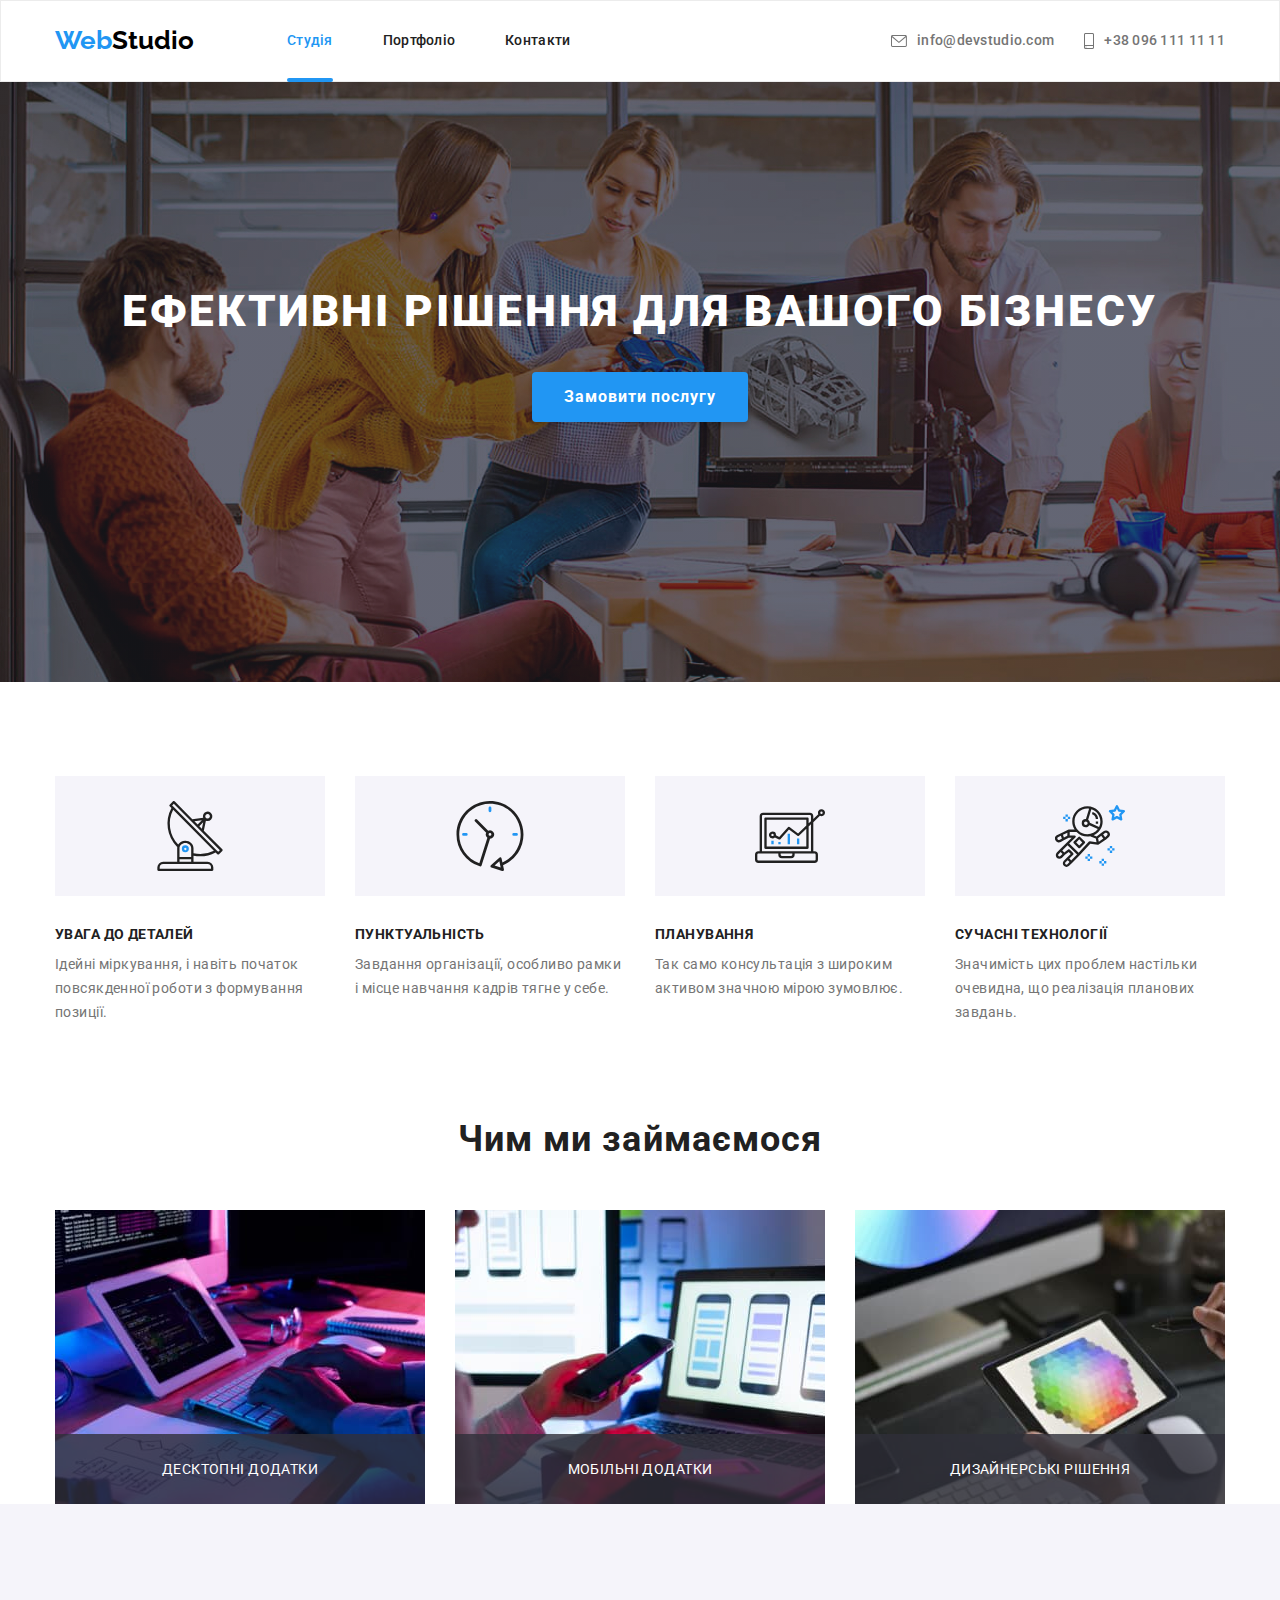
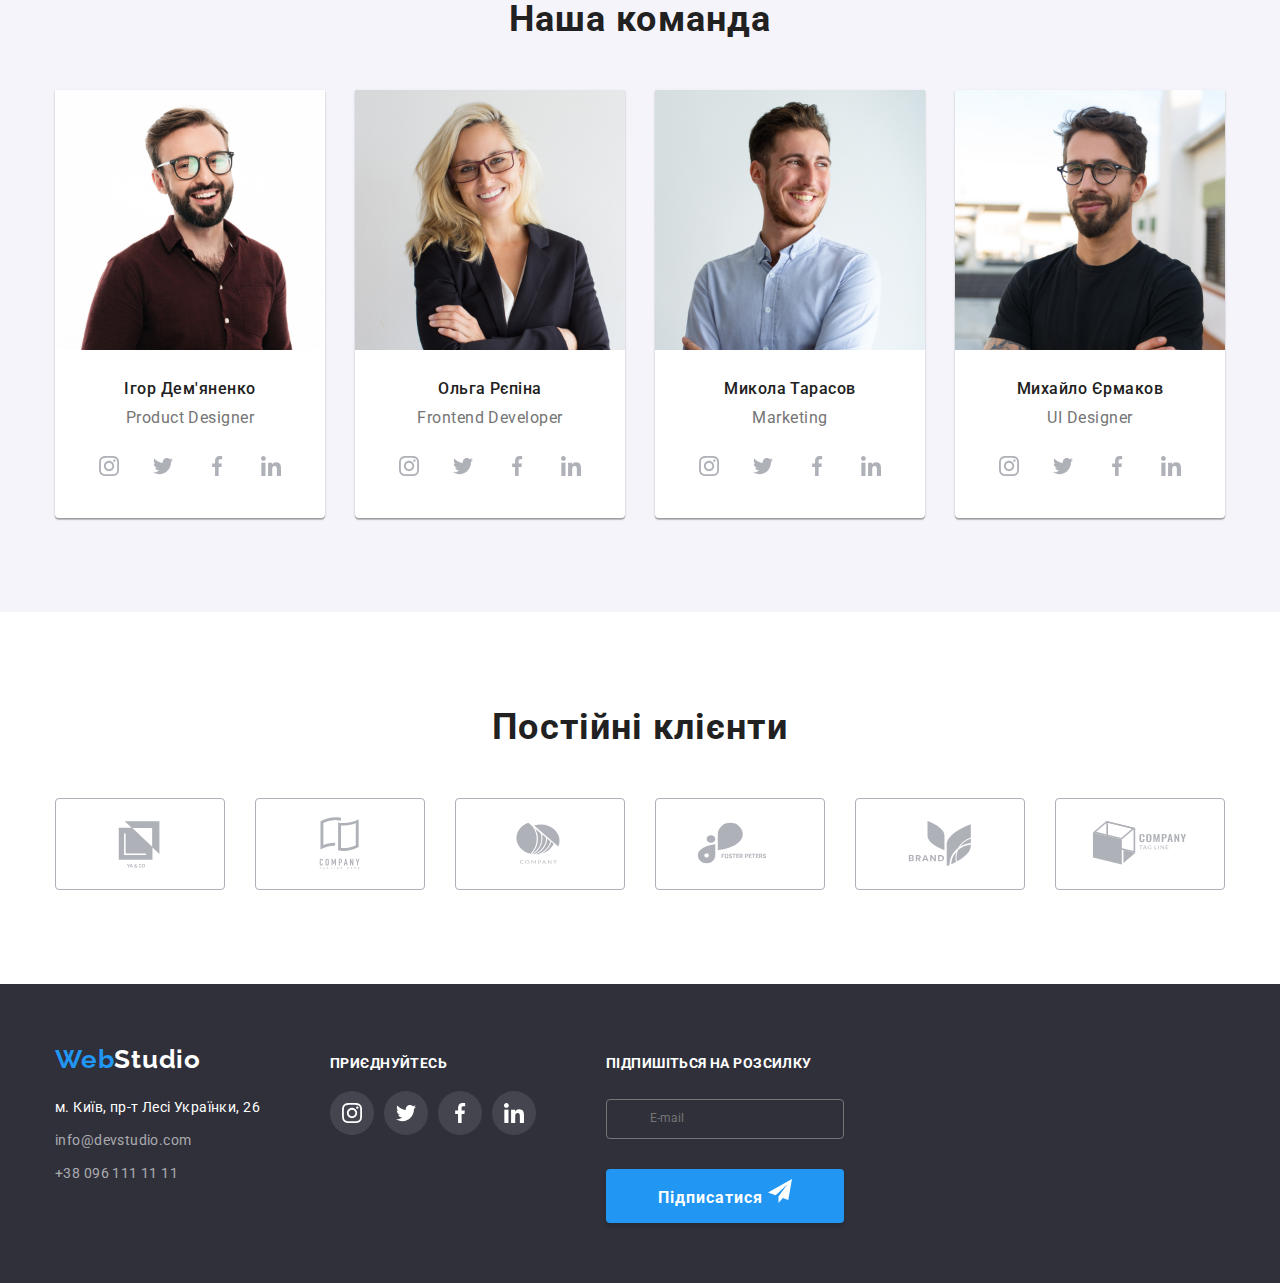
==== commit 15411fba: "home-work-06" ====
--- a/index.html
+++ b/index.html
@@ -344,16 +344,12 @@
           <h2 class="join-title">Підпишіться на розсилку
           </h2>
           <label class="form-group-item">
-            <input type="email" name="email" placeholder="E-mail">
+            <input class="subscribe-bcg-input" type="email" name="email" placeholder="E-mail">
           </label>
-          <button class="form-submit-btn" type="submit">Підписатися <svg class="" width="24" height="24">
+          <button class="subscribe-btn" type="submit">Підписатися <svg class="" width="24" height="24">
             <use href="./icons/symbol-defs.svg#iconsend"></use>
           </svg></button>
           
-
-          
-
-
         </div>
 
       </div>
--- a/css/styles.css
+++ b/css/styles.css
@@ -831,7 +831,39 @@
 }
 
 .subscribe{
-  display: flex;
-  justify-content: center;
-  align-items: center;
-}
+  /* display: flex; */
+  
+  
+}
+
+.subscribe-btn{
+  margin-top: 30px;
+  box-shadow: 0px 4px 4px rgba(0, 0, 0, 0.15);
+  border-radius: 4px;
+  font-size: 16px;
+  font-weight: 700;
+  background-color: var(--accent-blue);
+  color: var(--accent-text-cl);
+  border: none;
+  padding: 10px 52px;
+  letter-spacing: 0.06em;
+  line-height: 30px;
+  cursor: pointer;
+}
+
+.subscribe-btn:hover{
+  background-color: #188CE8;
+}
+
+.subscribe-bcg-input{
+  background-color: var(--footer-bgc);
+}
+
+.subscribe-item{
+  
+ 
+}
+
+
+
+
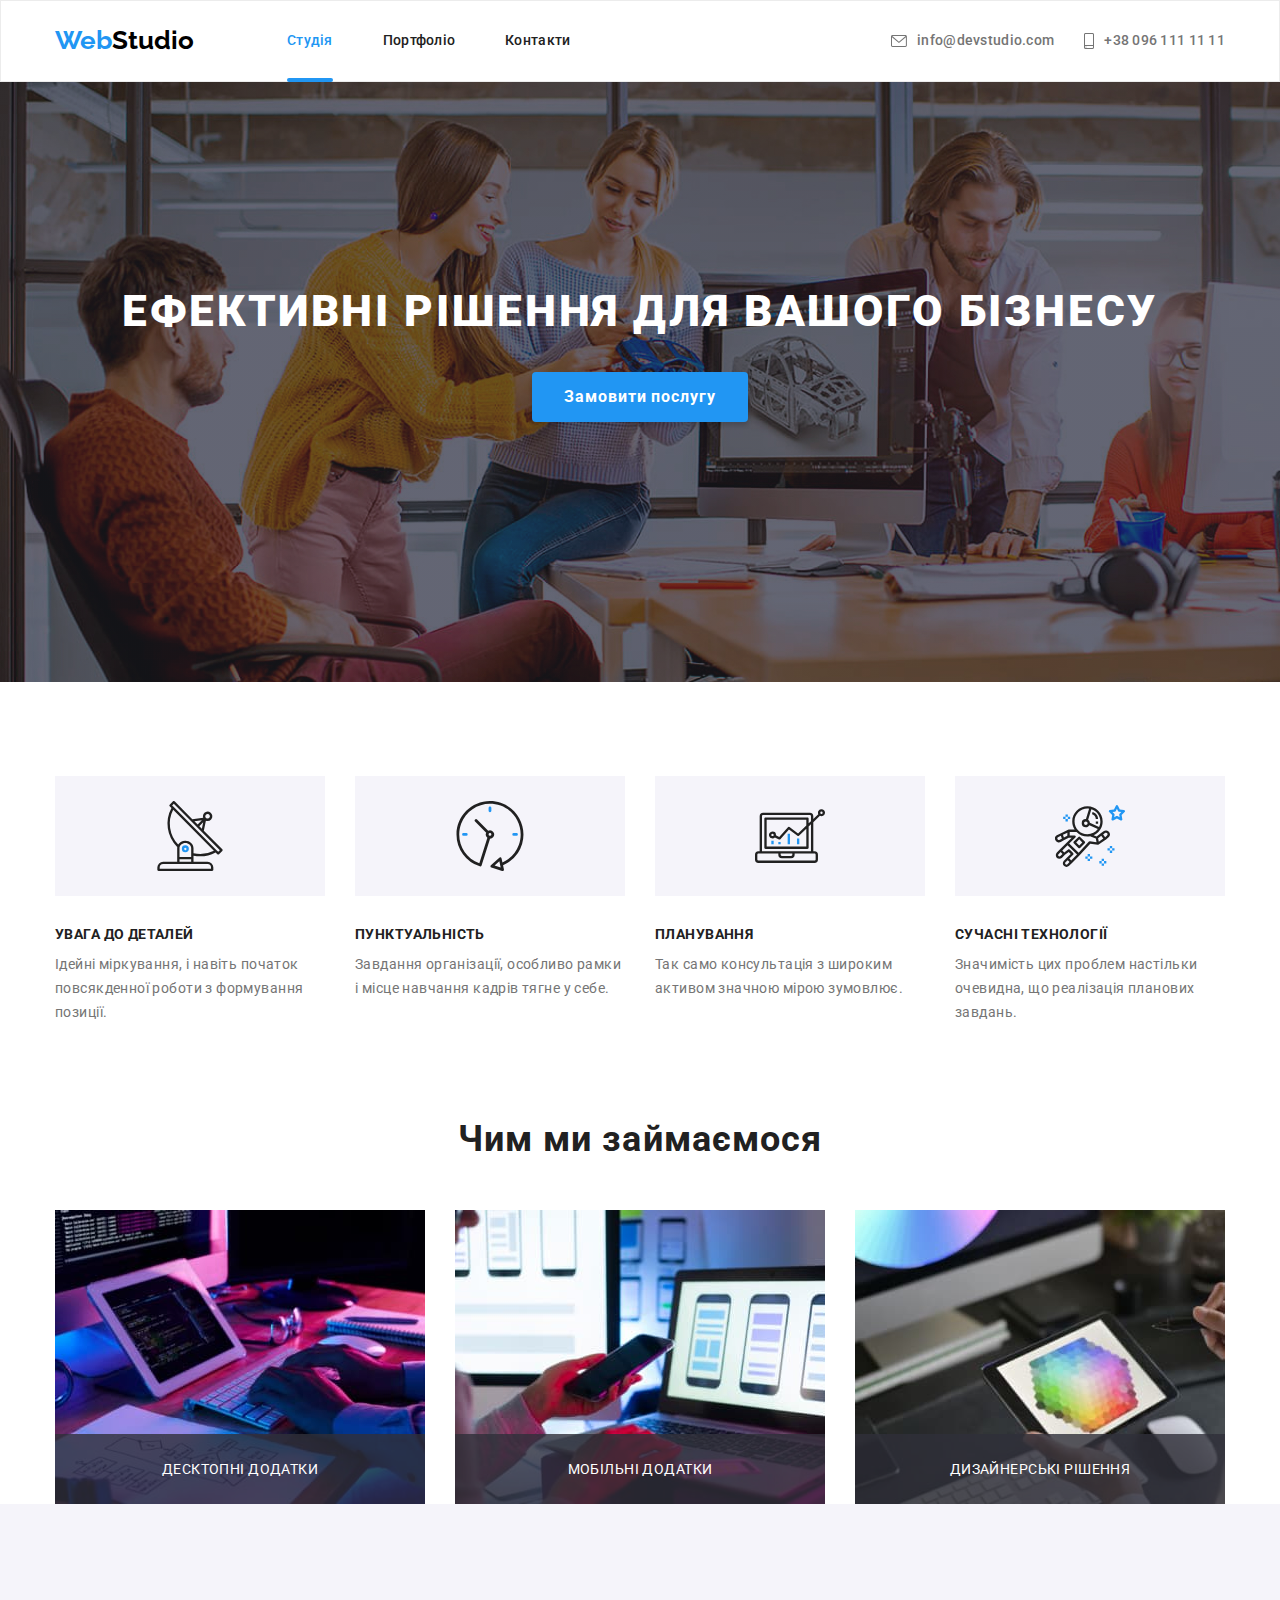
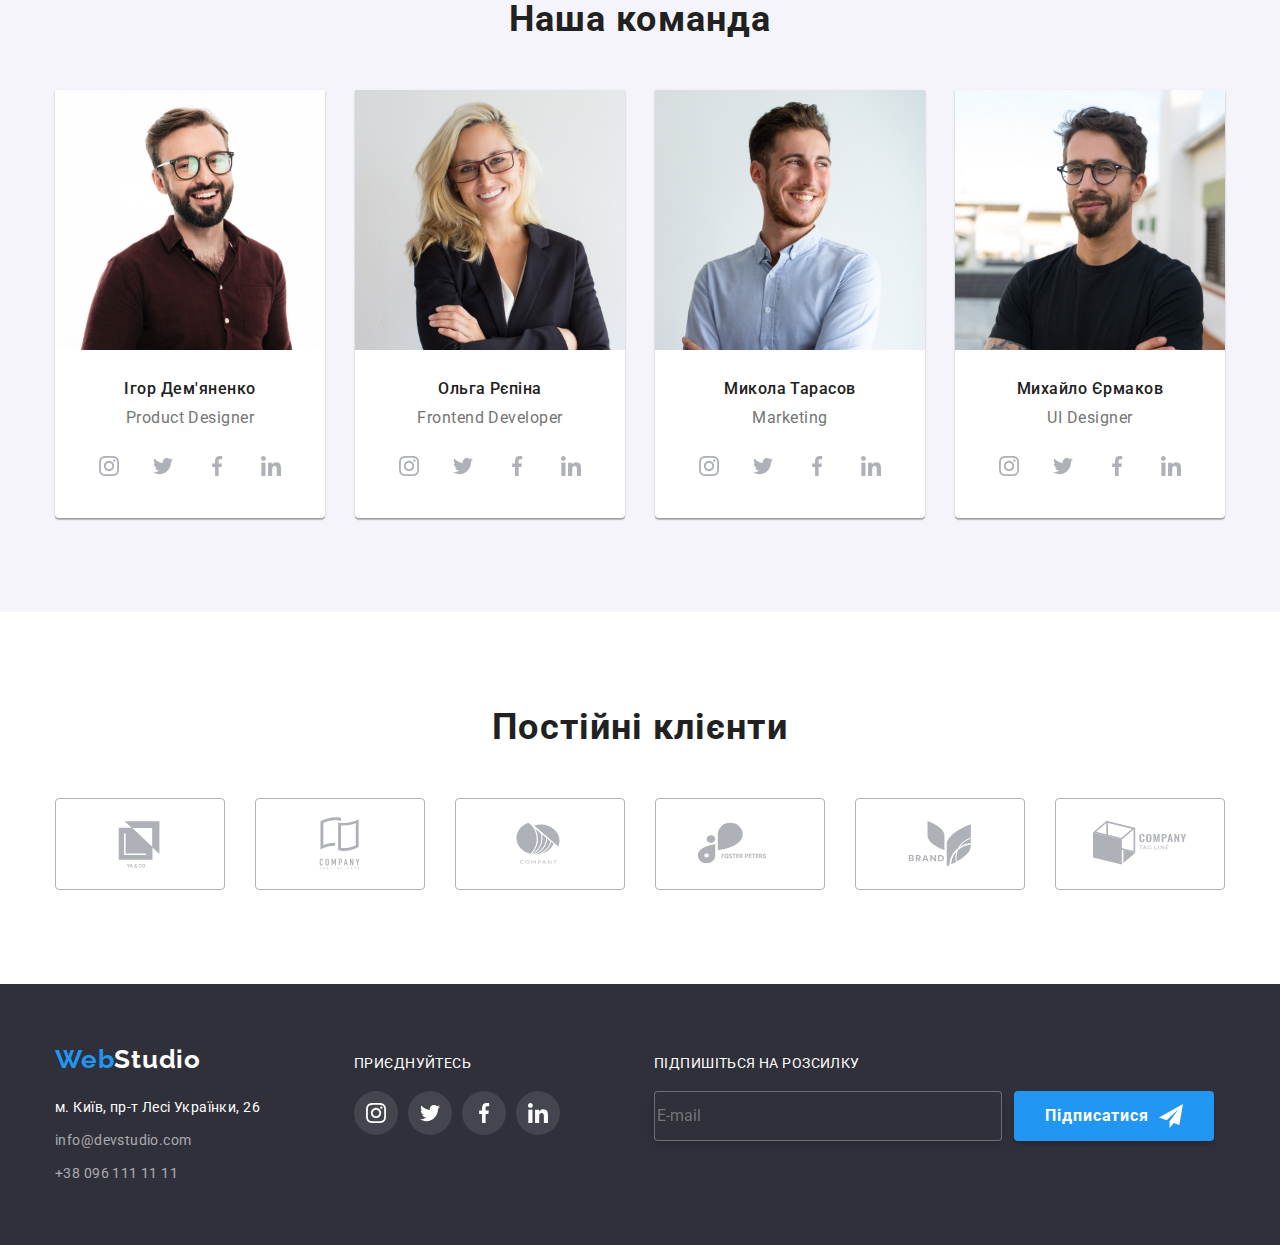
==== commit f5744440: "home-work-06" ====
--- a/index.html
+++ b/index.html
@@ -315,7 +315,7 @@
           </address>
         </div>
         <div class="join-container">
-          <h2 class="join-title" >приєднуйтесь</h2>
+          <p class="join-title" >приєднуйтесь</p>
           <ul class="list footer-join-list position">
             <li class="item footer-join-item">
               <a class="link footer-join-link" href=""><svg class="footer-icon" width="20" height="20">
@@ -341,15 +341,16 @@
         </div>
 
         <div class="subscribe">
-          <h2 class="join-title">Підпишіться на розсилку
-          </h2>
-          <label class="form-group-item">
+          <p class="join-title">Підпишіться на розсилку
+          </p>
+          <form class="subscribe-invite">
+          <label class="form-group-invite">
             <input class="subscribe-bcg-input" type="email" name="email" placeholder="E-mail">
           </label>
           <button class="subscribe-btn" type="submit">Підписатися <svg class="" width="24" height="24">
             <use href="./icons/symbol-defs.svg#iconsend"></use>
           </svg></button>
-          
+        </form>
         </div>
 
       </div>
@@ -394,7 +395,11 @@
               </label>
 
               <label class="form-group-item-agree">
-                <input type="checkbox" name="agree">
+                <input class="register-form-checkbox visually-hidden" type="checkbox" name="agree">
+                <svg class="register-form-icons" width="16" height="15">
+                  <use class="icon-checked" href="./icons/symbol-defs.svg#iconcheck"></use>
+                  <use class="icon-unchecked" href="./icons/symbol-defs.svg#iconunchek"></use>
+                </svg>
                 <span>Погоджуюся з розсилкою та приймаю <a href="">Умови договору</a></span>
               </label>
 
--- a/css/styles.css
+++ b/css/styles.css
@@ -470,7 +470,7 @@
 
 .footer-container {
   align-items: baseline;
-  gap: 70px;
+  gap: 94px;
 }
 
 .logo-footer {
@@ -669,18 +669,23 @@
 
 /* modal */
 .backdrop {
-  transition: opacity 249ms cubic-bezier(0.4, 0, 0.2, 1), visibility 249ms cubic-bezier(0.4, 0, 0.2, 1);
+  position: fixed;
+  top: 0;
+  left: 0;
+  z-index: 1000;
+
+  width: 100%;
+  height: 100%;
+  background-color: rgba(0, 0, 0, 0.4);
+  /* transition: opacity 249ms cubic-bezier(0.4, 0, 0.2, 1), visibility 249ms cubic-bezier(0.4, 0, 0.2, 1);
   position: fixed;
   top: 0;
   left: 0;
   width: 100%;
   height: 100%;
 
-  /* display: flex;
-  justify-content: center;
-  align-items: center; */
-
-  background-color: rgba(0, 0, 0, 0.06);
+
+  background-color: rgba(0, 0, 0, 0.06); */
 }
 
 .backdrop.is-hidden {
@@ -728,8 +733,10 @@
   text-align: center;
 }
 
+
+
 .register-form-group{
-  margin-top:12px;
+  margin-top:30px;
 }
 
 .register-form-title{
@@ -743,15 +750,17 @@
   margin-top: 28px;
 }
 .form-group-item:first-child{
-  margin-top: 30px;
+  /* margin-top: 30px; */
 }
 
 .form-group-item > input,textarea{
   outline: none;
   width: 100%;
   font-size: 12px;
-  border: 1px solid var(--secondary-text-cl);
+  border: 1px solid rgba(33, 33, 33, 0.2);
   border-radius: 4px;
+  /* border: 1px solid var(--secondary-text-cl);
+  border-radius: 4px; */
 }
 
 .form-group-item > input{
@@ -759,6 +768,7 @@
 }
 
 .form-group-item > textarea{
+  display: block;
   padding: 12px 16px;
   resize: none;
   min-height: 120px;
@@ -797,6 +807,7 @@
   font-size: 14px;
   color:var(--secondary-text-cl);
   line-height: 1;
+  gap: 7px;
 }
 
 .form-group-item-agree a{
@@ -809,6 +820,28 @@
   height: 15px;
   margin-right: 8.3px;
   outline-color: var(--primary-text-cl);
+}
+
+.icon-checked {
+  opacity: 0;
+  
+  transition: opacity var(--animation-time);
+}
+
+.register-form-icons{
+  /* margin-left: 7px; */
+}
+
+.register-form-checkbox:checked + .register-form-icons .icon-checked {
+  opacity: 1;
+}
+
+.icon-unchecked {
+  transition: opacity var(--animation-time);
+}
+
+.register-form-checkbox:checked + .register-form-icons .icon-unchecked {
+  opacity: 0;
 }
 
 .form-submit-btn{
@@ -837,7 +870,12 @@
 }
 
 .subscribe-btn{
-  margin-top: 30px;
+  display: flex;
+  align-items: center;
+  justify-content: center;
+  width: 200px;
+  height: 50px;
+  gap: 10px;
   box-shadow: 0px 4px 4px rgba(0, 0, 0, 0.15);
   border-radius: 4px;
   font-size: 16px;
@@ -845,7 +883,7 @@
   background-color: var(--accent-blue);
   color: var(--accent-text-cl);
   border: none;
-  padding: 10px 52px;
+  padding: 10px;
   letter-spacing: 0.06em;
   line-height: 30px;
   cursor: pointer;
@@ -856,7 +894,16 @@
 }
 
 .subscribe-bcg-input{
-  background-color: var(--footer-bgc);
+ box-sizing: border-box;
+
+width: 348px;
+height: 50px;
+border: 1px solid rgba(255, 255, 255, 0.3);
+filter: drop-shadow(0px 4px 4px rgba(0, 0, 0, 0.15));
+border-radius: 4px;
+background-color: var(--footer-bgc);
+text-decoration-color: var(--accent-text-cl);
+color: var(--accent-text-cl);
 }
 
 .subscribe-item{
@@ -864,6 +911,23 @@
  
 }
 
-
-
-
+.subscribe-invite{
+  display: flex;
+
+  gap: 12px;
+}
+
+.form-group-invite{
+  /* position: relative;
+  display: block;
+ 
+  outline: none;
+  width: 100%;
+  font-size: 12px;
+  border: 1px solid rgba(33, 33, 33, 0.2);
+  border-radius: 4px; */
+}
+
+
+
+
